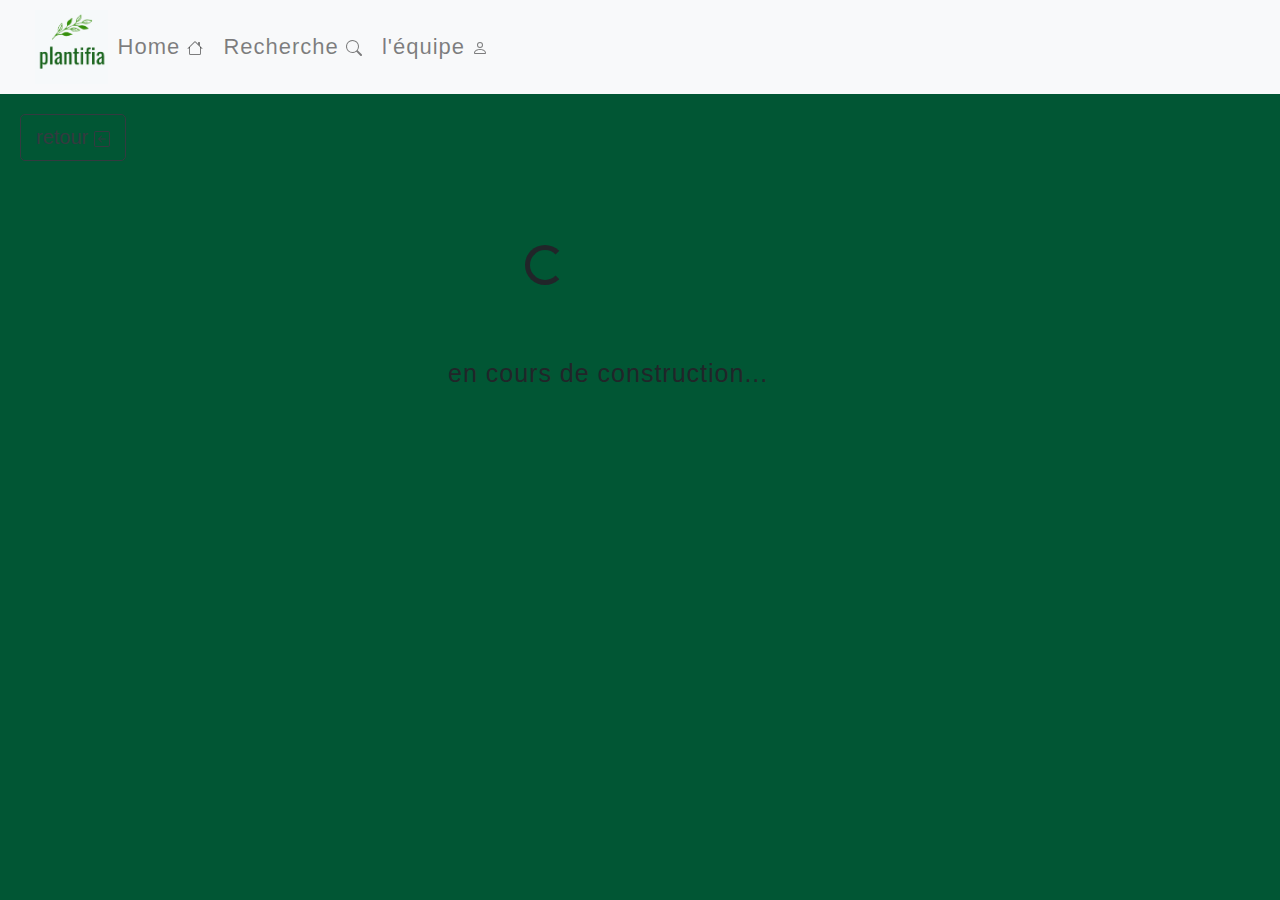
==== bouleaux.html @ e46661c9 "Add files via upload" ====
<!DOCTYPE html>
<html>
    <html lang="fr">
  <head>
    <meta name="viewport" content="width=device-width, initial-scale=0, user-scalable=1">
    <link rel="stylesheet" href="https://stackpath.bootstrapcdn.com/bootstrap/4.3.1/css/bootstrap.min.css" integrity="sha384-ggOyR0iXCbMQv3Xipma34MD+dH/1fQ784/j6cY/iJTQUOhcWr7x9JvoRxT2MZw1T" crossorigin="anonymous">
    <link rel="icon" type="image/png" sizes="16x16"  href="images/favicon-16x16.png">
    <meta charset="utf-8">
    <title>L'écipe</title>
  </head>
  <body>

    <header>
      <nav class="navbar navbar-expand-lg navbar-light bg-light">
        <div class="container-fluid">
          <img src="images/logo.PNG" class="logo" alt="logo.png"></td>
          <button class="navbar-toggler" type="button" data-bs-toggle="collapse" data-bs-target="#navbarNavAltMarkup" aria-controls="navbarNavAltMarkup" aria-expanded="false" aria-label="Toggle navigation">
            <span class="navbar-toggler-icon"></span>
          </button>
          <div class="collapse navbar-collapse" id="navbarNavAltMarkup">
            <div class="navbar-nav">
              <a class="nav-link" aria-current="" href="index.html">Home
                <svg xmlns="http://www.w3.org/2000/svg" width="16" height="16" fill="currentColor" class="bi bi-house" viewBox="0 0 16 16">
                  <path fill-rule="evenodd" d="M2 13.5V7h1v6.5a.5.5 0 0 0 .5.5h9a.5.5 0 0 0 .5-.5V7h1v6.5a1.5 1.5 0 0 1-1.5 1.5h-9A1.5 1.5 0 0 1 2 13.5zm11-11V6l-2-2V2.5a.5.5 0 0 1 .5-.5h1a.5.5 0 0 1 .5.5z"/>
                  <path fill-rule="evenodd" d="M7.293 1.5a1 1 0 0 1 1.414 0l6.647 6.646a.5.5 0 0 1-.708.708L8 2.207 1.354 8.854a.5.5 0 1 1-.708-.708L7.293 1.5z"/>
                </svg>
              </a>
              <a class="nav-link" href="recherche.html">Recherche
                <svg xmlns="http://www.w3.org/2000/svg" width="16" height="16" fill="currentColor" class="bi bi-search" viewBox="0 0 16 16">
                  <path d="M11.742 10.344a6.5 6.5 0 1 0-1.397 1.398h-.001c.03.04.062.078.098.115l3.85 3.85a1 1 0 0 0 1.415-1.414l-3.85-3.85a1.007 1.007 0 0 0-.115-.1zM12 6.5a5.5 5.5 0 1 1-11 0 5.5 5.5 0 0 1 11 0z"/>
                </svg>
              </a>
              <a class="nav-link" href="ecipe.html">l'équipe
                <svg xmlns="http://www.w3.org/2000/svg" width="16" height="16" fill="currentColor" class="bi bi-person" viewBox="0 0 16 16">
                  <path d="M8 8a3 3 0 1 0 0-6 3 3 0 0 0 0 6zm2-3a2 2 0 1 1-4 0 2 2 0 0 1 4 0zm4 8c0 1-1 1-1 1H3s-1 0-1-1 1-4 6-4 6 3 6 4zm-1-.004c-.001-.246-.154-.986-.832-1.664C11.516 10.68 10.289 10 8 10c-2.29 0-3.516.68-4.168 1.332-.678.678-.83 1.418-.832 1.664h10z"/>
                </svg>
              </a>
              <a class="nav-link disabled"></a>
            </div>
          </div>
        </div>
      </nav>
    </header>
      
          <div class="exit">
        <button type="button" class="btn btn-outline-dark" onclick="location.href='recherche.html';" >retour
          <svg xmlns="http://www.w3.org/2000/svg" width="16" height="16" fill="currentColor" class="bi bi-arrow-left-square" viewBox="0 0 16 16">
            <path fill-rule="evenodd" d="M15 2a1 1 0 0 0-1-1H2a1 1 0 0 0-1 1v12a1 1 0 0 0 1 1h12a1 1 0 0 0 1-1V2zM0 2a2 2 0 0 1 2-2h12a2 2 0 0 1 2 2v12a2 2 0 0 1-2 2H2a2 2 0 0 1-2-2V2zm11.5 5.5a.5.5 0 0 1 0 1H5.707l2.147 2.146a.5.5 0 0 1-.708.708l-3-3a.5.5 0 0 1 0-.708l3-3a.5.5 0 1 1 .708.708L5.707 7.5H11.5z"/>
          </svg>
        </button>
      </div>
      <div class="spinner-border" role="status">
        <span class="visually-hidden"></span>
      </div>

      <div class='construction'>
      <p>en cours de construction...</p>
      </div>

    </div>

  </body>

  <link href="styles/bouleaux.css" rel="stylesheet" type="text/css">

  <script src="scripts/main.js"></script>

</html>
---- styles/bouleaux.css ----
html {
    font-size: 20px; /* px signifie 'pixels': la taille de base pour la police est désormais 10 pixels de haut  */
    font-family: 'Oswald', sans-serif;
  }
  h1 {
    font-size: 80px;
    text-align: center;
    padding: 20px 0;
    color: #ffffff;
    text-shadow: 3px 3px 1px rgb(28, 90, 44)
  }
  p, li {
    font-size: 25px;
    line-height: 1;
    letter-spacing: 1px;
  }
  a {
    font-size: 22px;
    line-height: 2;
    letter-spacing: 1px;
    transition-duration: 0.5s;
    }
    a:hover{
    letter-spacing: 5px;
    }
  body {
    font-size: 60px;
    margin: 0 auto;
    background-color: #015634;
  };
  
  h2 {
    font-size: 20px;
    line-height: 2;
    letter-spacing: 1px;
  }
  
  div {
    font-size: 20px;
    line-height: 2;
    letter-spacing: 1px;
  }
  link {
    font-size: 20px;
    font-family: 'Open Sans Condensed', sans-serif;
    background-color: black;
    color: #ffffff;
    border: 1px solid rgb(255, 255, 255);
  }
  .carousel {
    width: 35%;
    margin: auto;
  }
  
  .sectionCarouselPage1{
    padding: 40px 0;
  }
  
  .textPage1 {
    padding: 20px 25px;
    border: 5px solid;
    border-color: white;
    border-radius: 10px;
    margin: 0 20px;
  }
  .logo {
    width: 6%;
  }
  .collapse {
    color: black;
  }
  .textesenter{
    margin: 20px 20px;
    padding: 10px;
    border-color: white;
    border-radius: 10px;
    border: 5px solid rgb(255, 255, 255);
  }
  .fin {
    padding: 20px 20px;
  }
  .card {
    margin: 20px 20px;
  }
  .card-deck .card {
    display: -ms-flexbox;
    display: flex;
    -ms-flex: 1 0 0%;
    flex: 1 0 0%;
    -ms-flex-direction: column;
    flex-direction: column;
    margin-right: 15px;
    margin-bottom: 0;
    margin-left: 15px;
    margin: 100px;
  }
  .coclico {
    margin: 80px 80px;
  }
  p {
    margin-top: 0;
    margin-bottom: 1rem;
    padding: 0% 35%;
  }
  .spinner-border {
    margin-top: 0;
    margin-bottom: 1rem;
    margin: 5% 41%;
  }
  .exit {
    padding: 20px;
  }
  @media (max-width: 768px) {

}
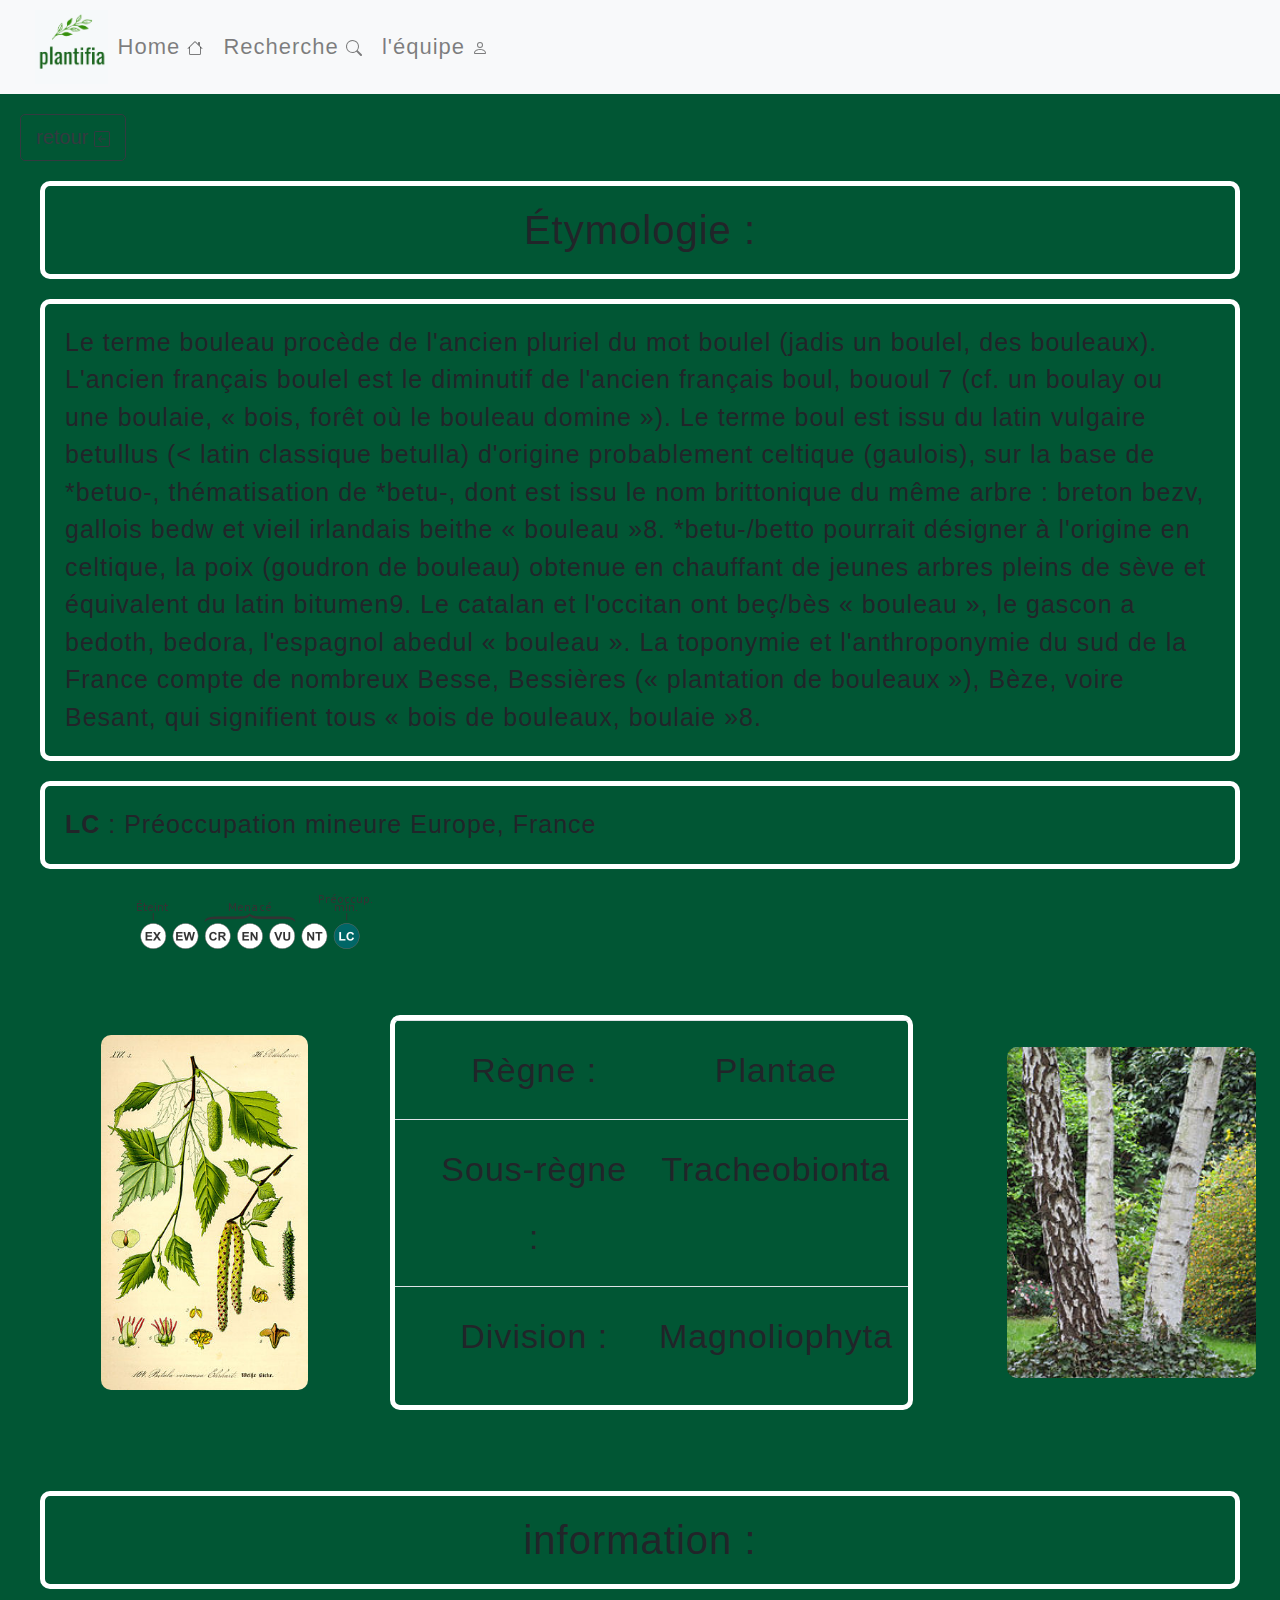
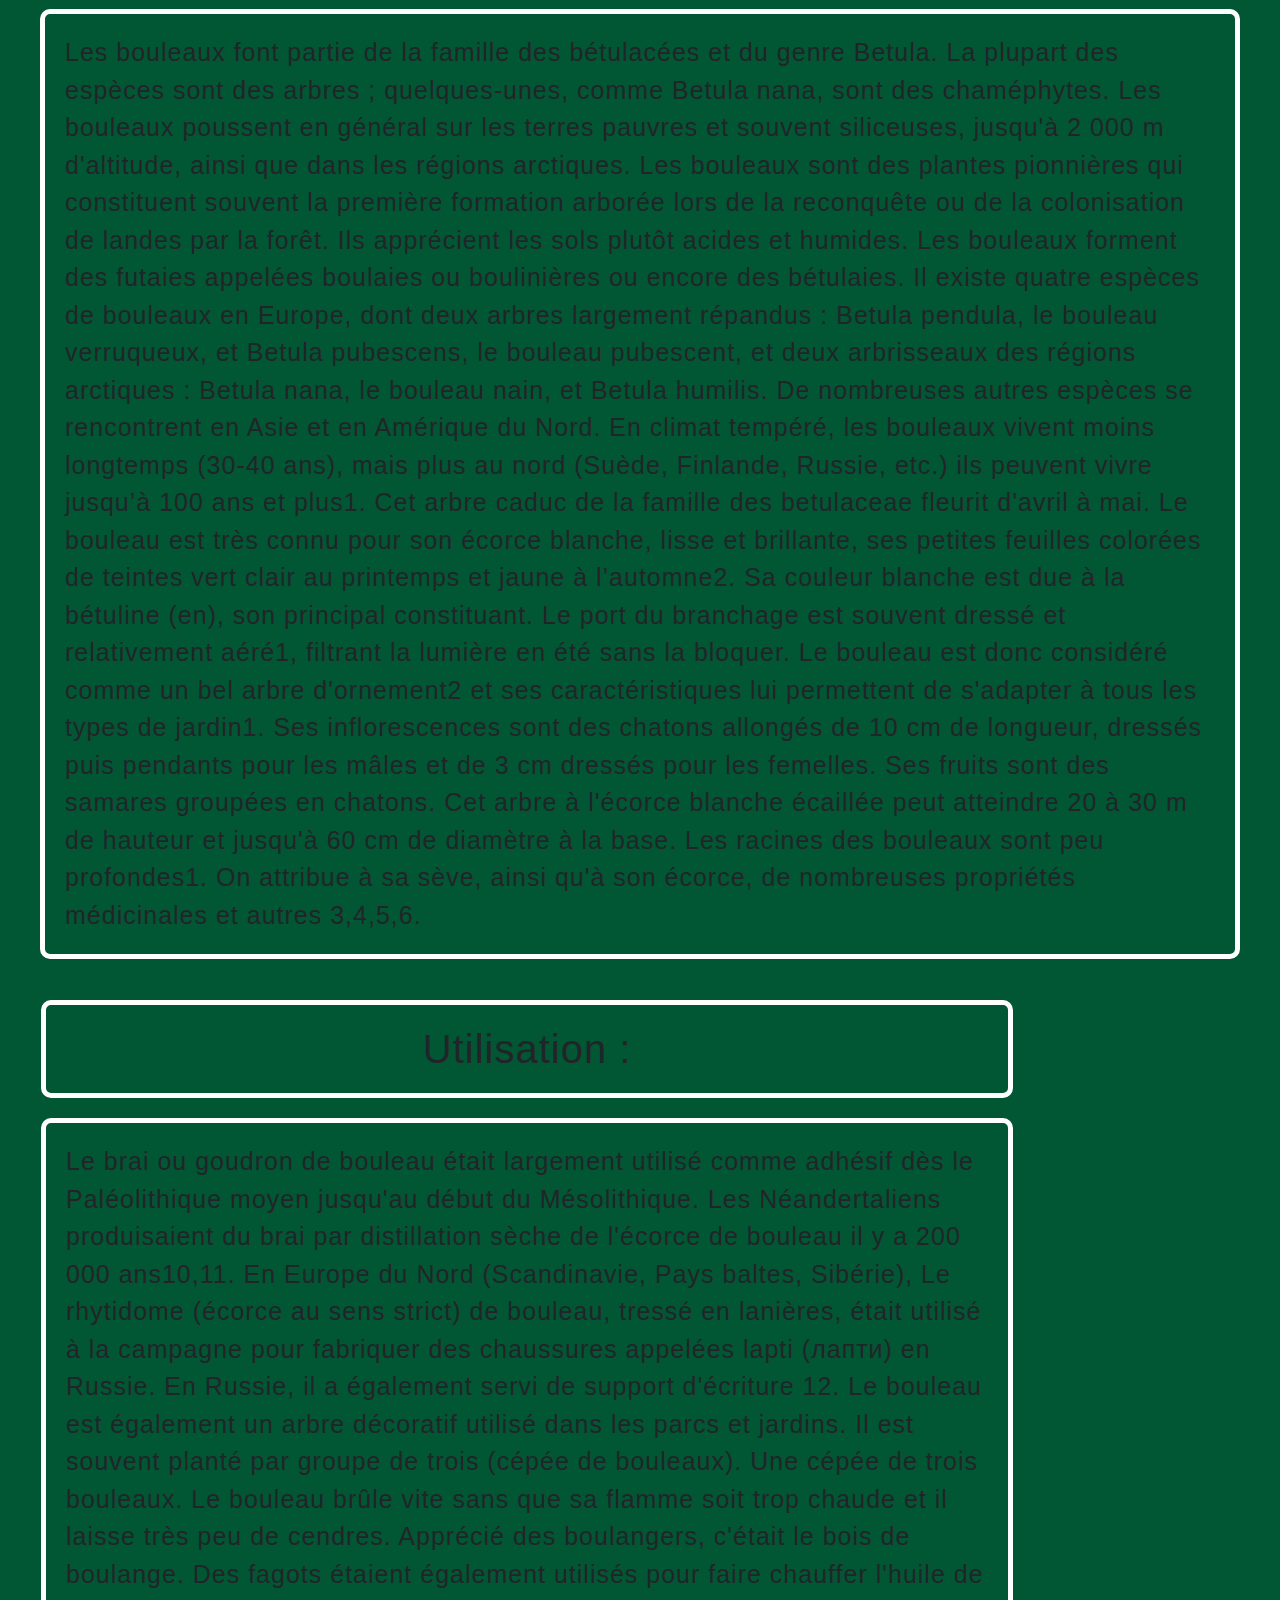
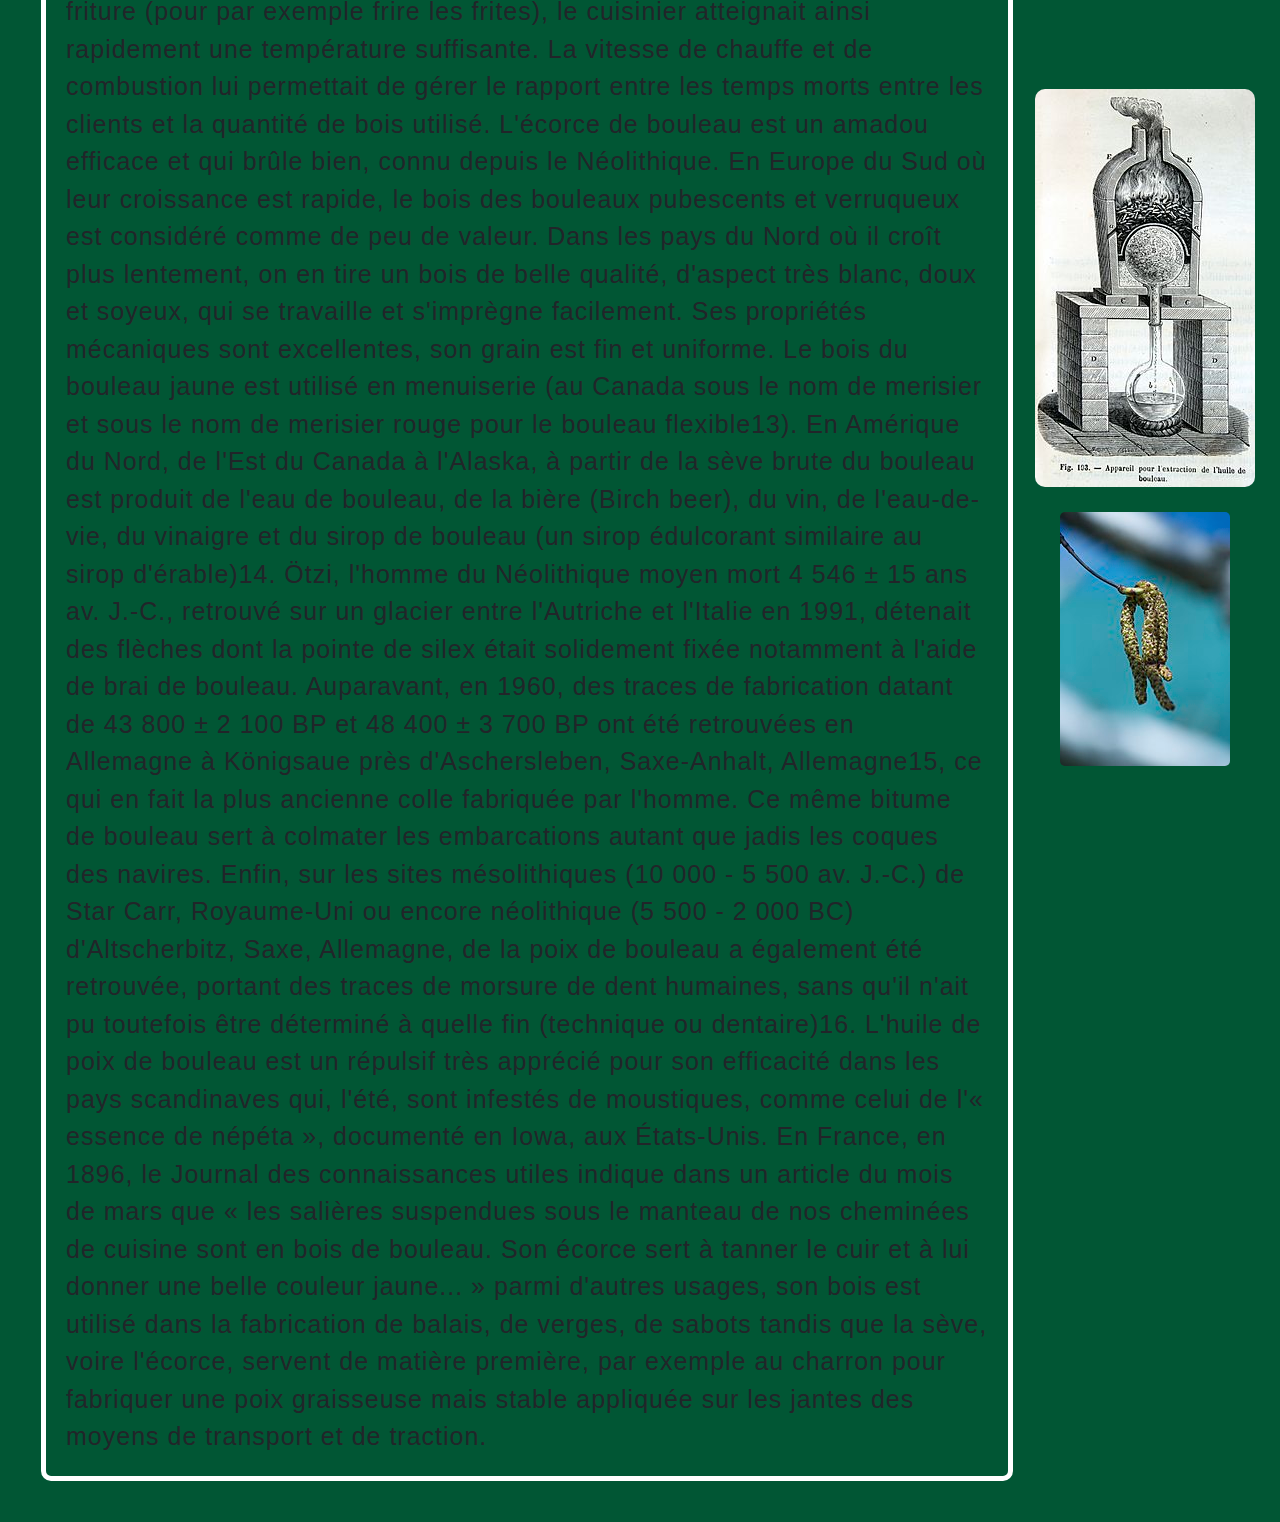
==== commit 54e4ee0c: "Add files via upload" ====
--- a/bouleaux.html
+++ b/bouleaux.html
@@ -6,7 +6,7 @@
     <link rel="stylesheet" href="https://stackpath.bootstrapcdn.com/bootstrap/4.3.1/css/bootstrap.min.css" integrity="sha384-ggOyR0iXCbMQv3Xipma34MD+dH/1fQ784/j6cY/iJTQUOhcWr7x9JvoRxT2MZw1T" crossorigin="anonymous">
     <link rel="icon" type="image/png" sizes="16x16"  href="images/favicon-16x16.png">
     <meta charset="utf-8">
-    <title>L'écipe</title>
+    <title>Bouleaux</title>
   </head>
   <body>
 
@@ -48,16 +48,99 @@
             <path fill-rule="evenodd" d="M15 2a1 1 0 0 0-1-1H2a1 1 0 0 0-1 1v12a1 1 0 0 0 1 1h12a1 1 0 0 0 1-1V2zM0 2a2 2 0 0 1 2-2h12a2 2 0 0 1 2 2v12a2 2 0 0 1-2 2H2a2 2 0 0 1-2-2V2zm11.5 5.5a.5.5 0 0 1 0 1H5.707l2.147 2.146a.5.5 0 0 1-.708.708l-3-3a.5.5 0 0 1 0-.708l3-3a.5.5 0 1 1 .708.708L5.707 7.5H11.5z"/>
           </svg>
         </button>
+
+    <h2>Étymologie :</h2>
+    <p>Le terme bouleau procède de l'ancien pluriel du mot boulel (jadis un boulel, des bouleaux). L'ancien français boulel est le diminutif de l'ancien français boul, bououl 7 (cf. un boulay ou une boulaie, « bois, forêt où le bouleau domine »). Le terme boul est issu du latin vulgaire betullus (< latin classique betulla) d'origine probablement celtique (gaulois), sur la base de *betuo-, thématisation de *betu-, dont est issu le nom brittonique du même arbre : breton bezv, gallois bedw et vieil irlandais beithe « bouleau »8. *betu-/betto pourrait désigner à l'origine en celtique, la poix (goudron de bouleau) obtenue en chauffant de jeunes arbres pleins de sève et équivalent du latin bitumen9.
+
+      Le catalan et l'occitan ont beç/bès « bouleau », le gascon a bedoth, bedora, l'espagnol abedul « bouleau ». La toponymie et l'anthroponymie du sud de la France compte de nombreux Besse, Bessières (« plantation de bouleaux »), Bèze, voire Besant, qui signifient tous « bois de bouleaux, boulaie »8.</p>
+
+      <table>
+        <td>
+          <img src="images/bouleaux3.jpg" class="bouleaux3" alt="bouleaux3.jpg">
+        </td>
+    
+          <td>
+            <div class="tabl">
+        <table class="table">
+            <tbody class="tblbody">
+              <tr class="tab1">
+                <th scope="row"></th>
+                <td>Règne :</td>
+                <td>Plantae</td>
+              </tr>
+              <tr>
+                <th scope="row"></th>
+                <td>Sous-règne :</td>
+                <td>Tracheobionta</td>
+              </tr>
+              <tr>
+                <th scope="row"></th>
+                <td>Division :</td>
+                <td>Magnoliophyta</td>
+              </tr>
+              </tbody>
+            </div>
+        </table>
+          </td>
+          <p><strong>LC</strong> : Préoccupation mineure
+            Europe, France</p>
+          <img src="images/coclico/rarter.png" class="rarter" alt="rarter.png">
+          <td>
+    
+          </td>
+          <td>
+            <img src="images/bouleaux2.jpg" class="bouleaux2" alt="bouleaux2.jpg"> 
+            </td>
+        </table>
+    
+        </td>
+      </table>
+
+    <h2>information :</h2>
+      <p>Les bouleaux font partie de la famille des bétulacées et du genre Betula. La plupart des espèces sont des arbres ; quelques-unes, comme Betula nana, sont des chaméphytes.
+
+      Les bouleaux poussent en général sur les terres pauvres et souvent siliceuses, jusqu'à 2 000 m d'altitude, ainsi que dans les régions arctiques. Les bouleaux sont des plantes pionnières qui constituent souvent la première formation arborée lors de la reconquête ou de la colonisation de landes par la forêt. Ils apprécient les sols plutôt acides et humides. Les bouleaux forment des futaies appelées boulaies ou boulinières ou encore des bétulaies.
+      
+      Il existe quatre espèces de bouleaux en Europe, dont deux arbres largement répandus : Betula pendula, le bouleau verruqueux, et Betula pubescens, le bouleau pubescent, et deux arbrisseaux des régions arctiques : Betula nana, le bouleau nain, et Betula humilis. De nombreuses autres espèces se rencontrent en Asie et en Amérique du Nord.
+      
+      En climat tempéré, les bouleaux vivent moins longtemps (30-40 ans), mais plus au nord (Suède, Finlande, Russie, etc.) ils peuvent vivre jusqu’à 100 ans et plus1.
+      
+      Cet arbre caduc de la famille des betulaceae fleurit d'avril à mai. Le bouleau est très connu pour son écorce blanche, lisse et brillante, ses petites feuilles colorées de teintes vert clair au printemps et jaune à l’automne2. Sa couleur blanche est due à la bétuline (en), son principal constituant. Le port du branchage est souvent dressé et relativement aéré1, filtrant la lumière en été sans la bloquer. Le bouleau est donc considéré comme un bel arbre d'ornement2 et ses caractéristiques lui permettent de s'adapter à tous les types de jardin1. Ses inflorescences sont des chatons allongés de 10 cm de longueur, dressés puis pendants pour les mâles et de 3 cm dressés pour les femelles. Ses fruits sont des samares groupées en chatons. Cet arbre à l'écorce blanche écaillée peut atteindre 20 à 30 m de hauteur et jusqu'à 60 cm de diamètre à la base. Les racines des bouleaux sont peu profondes1. On attribue à sa sève, ainsi qu'à son écorce, de nombreuses propriétés médicinales et autres 3,4,5,6.</p>
+
+      <table>
+        <td>
+          <h2>Utilisation :</h2>
+            <p>Le brai ou goudron de bouleau était largement utilisé comme adhésif dès le Paléolithique moyen jusqu'au début du Mésolithique. Les Néandertaliens produisaient du brai par distillation sèche de l'écorce de bouleau il y a 200 000 ans10,11.
+
+              En Europe du Nord (Scandinavie, Pays baltes, Sibérie), Le rhytidome (écorce au sens strict) de bouleau, tressé en lanières, était utilisé à la campagne pour fabriquer des chaussures appelées lapti (лапти) en Russie. En Russie, il a également servi de support d'écriture 12.
+              
+              Le bouleau est également un arbre décoratif utilisé dans les parcs et jardins. Il est souvent planté par groupe de trois (cépée de bouleaux).
+              
+              
+              Une cépée de trois bouleaux.
+              Le bouleau brûle vite sans que sa flamme soit trop chaude et il laisse très peu de cendres. Apprécié des boulangers, c'était le bois de boulange. Des fagots étaient également utilisés pour faire chauffer l'huile de friture (pour par exemple frire les frites), le cuisinier atteignait ainsi rapidement une température suffisante. La vitesse de chauffe et de combustion lui permettait de gérer le rapport entre les temps morts entre les clients et la quantité de bois utilisé.
+              
+              L'écorce de bouleau est un amadou efficace et qui brûle bien, connu depuis le Néolithique.
+              
+              En Europe du Sud où leur croissance est rapide, le bois des bouleaux pubescents et verruqueux est considéré comme de peu de valeur. Dans les pays du Nord où il croît plus lentement, on en tire un bois de belle qualité, d'aspect très blanc, doux et soyeux, qui se travaille et s'imprègne facilement. Ses propriétés mécaniques sont excellentes, son grain est fin et uniforme.
+              
+              Le bois du bouleau jaune est utilisé en menuiserie (au Canada sous le nom de merisier et sous le nom de merisier rouge pour le bouleau flexible13).
+              
+              En Amérique du Nord, de l'Est du Canada à l'Alaska, à partir de la sève brute du bouleau est produit de l'eau de bouleau, de la bière (Birch beer), du vin, de l'eau-de-vie, du vinaigre et du sirop de bouleau (un sirop édulcorant similaire au sirop d'érable)14.
+              
+              Ötzi, l'homme du Néolithique moyen mort 4 546 ± 15 ans av. J.-C., retrouvé sur un glacier entre l'Autriche et l'Italie en 1991, détenait des flèches dont la pointe de silex était solidement fixée notamment à l'aide de brai de bouleau. Auparavant, en 1960, des traces de fabrication datant de 43 800 ± 2 100 BP et 48 400 ± 3 700 BP ont été retrouvées en Allemagne à Königsaue près d'Aschersleben, Saxe-Anhalt, Allemagne15, ce qui en fait la plus ancienne colle fabriquée par l'homme. Ce même bitume de bouleau sert à colmater les embarcations autant que jadis les coques des navires. Enfin, sur les sites mésolithiques (10 000 - 5 500 av. J.-C.) de Star Carr, Royaume-Uni ou encore néolithique (5 500 - 2 000 BC) d'Altscherbitz, Saxe, Allemagne, de la poix de bouleau a également été retrouvée, portant des traces de morsure de dent humaines, sans qu'il n'ait pu toutefois être déterminé à quelle fin (technique ou dentaire)16.
+              
+              L'huile de poix de bouleau est un répulsif très apprécié pour son efficacité dans les pays scandinaves qui, l'été, sont infestés de moustiques, comme celui de l'« essence de népéta », documenté en Iowa, aux États-Unis.
+              
+              En France, en 1896, le Journal des connaissances utiles indique dans un article du mois de mars que « les salières suspendues sous le manteau de nos cheminées de cuisine sont en bois de bouleau. Son écorce sert à tanner le cuir et à lui donner une belle couleur jaune... » parmi d'autres usages, son bois est utilisé dans la fabrication de balais, de verges, de sabots tandis que la sève, voire l'écorce, servent de matière première, par exemple au charron pour fabriquer une poix graisseuse mais stable appliquée sur les jantes des moyens de transport et de traction.</p>
+          </td>
+          <td>
+            <img src="images/bouleaux4.jpg" class="bouleaux4" alt="bouleaux4.jpg">
+
+            <img src="images/bouleaux5.jpg" class="bouleaux5" alt="bouleaux5.jpg">
+          </td>
+        </table>
       </div>
-      <div class="spinner-border" role="status">
-        <span class="visually-hidden"></span>
-      </div>
-
-      <div class='construction'>
-      <p>en cours de construction...</p>
-      </div>
-
-    </div>
 
   </body>
 
--- a/styles/bouleaux.css
+++ b/styles/bouleaux.css
@@ -11,30 +11,21 @@
   }
   p, li {
     font-size: 25px;
-    line-height: 1;
+    line-height: 1.5;
     letter-spacing: 1px;
   }
-  a {
-    font-size: 22px;
-    line-height: 2;
-    letter-spacing: 1px;
-    transition-duration: 0.5s;
-    }
-    a:hover{
-    letter-spacing: 5px;
-    }
   body {
     font-size: 60px;
     margin: 0 auto;
     background-color: #015634;
   };
-  
+
   h2 {
     font-size: 20px;
     line-height: 2;
     letter-spacing: 1px;
   }
-  
+
   div {
     font-size: 20px;
     line-height: 2;
@@ -47,15 +38,11 @@
     color: #ffffff;
     border: 1px solid rgb(255, 255, 255);
   }
-  .carousel {
-    width: 35%;
-    margin: auto;
-  }
-  
+
   .sectionCarouselPage1{
     padding: 40px 0;
   }
-  
+
   .textPage1 {
     padding: 20px 25px;
     border: 5px solid;
@@ -76,6 +63,15 @@
     border-radius: 10px;
     border: 5px solid rgb(255, 255, 255);
   }
+  a {
+    font-size: 22px;
+    line-height: 2;
+    letter-spacing: 1px;
+    transition-duration: 0.5s;
+    }
+    a:hover{
+    letter-spacing: 5px;
+    }
   .fin {
     padding: 20px 20px;
   }
@@ -94,22 +90,54 @@
     margin-left: 15px;
     margin: 100px;
   }
-  .coclico {
-    margin: 80px 80px;
-  }
   p {
     margin-top: 0;
     margin-bottom: 1rem;
-    padding: 0% 35%;
-  }
-  .spinner-border {
-    margin-top: 0;
-    margin-bottom: 1rem;
-    margin: 5% 41%;
+    margin: 20px;
+    border-radius: 10px;
+    border: 5px solid rgb(255, 255, 255);
+    padding: 20px;
   }
   .exit {
     padding: 20px;
   }
+  .h2, h2 {
+    text-align: center;
+    margin: 20px;
+    border-radius: 10px;
+    border: 5px solid rgb(255, 255, 255);
+    padding: 20px;
+  }
+  .bouleaux2 {
+    border-radius: 10px;
+    margin: 80px;
+    width: 75%;
+  }
+  .bouleaux3 {
+    width: 95%;
+    padding: 80px;
+    border-radius: 90px;
+  }
+  .tabl {
+    text-align: center;
+    margin: 20px 10px 20px -20px;
+    border-radius: 10px;
+    border: 5px solid rgb(255, 255, 255);
+    font-size: 1.7rem;
+  }
+  .fin {
+    margin: 0% 45% 0% 45%;
+    border-radius: 10px;
+  }
+  .rarter {
+    margin: 0px 110px;
+  }
   @media (max-width: 768px) {
-
+  }
+  .bouleaux5 {
+    padding: 25px;
+    border-radius: 30px;
+  }
+  .bouleaux4 {
+    border-radius: 10px;
 }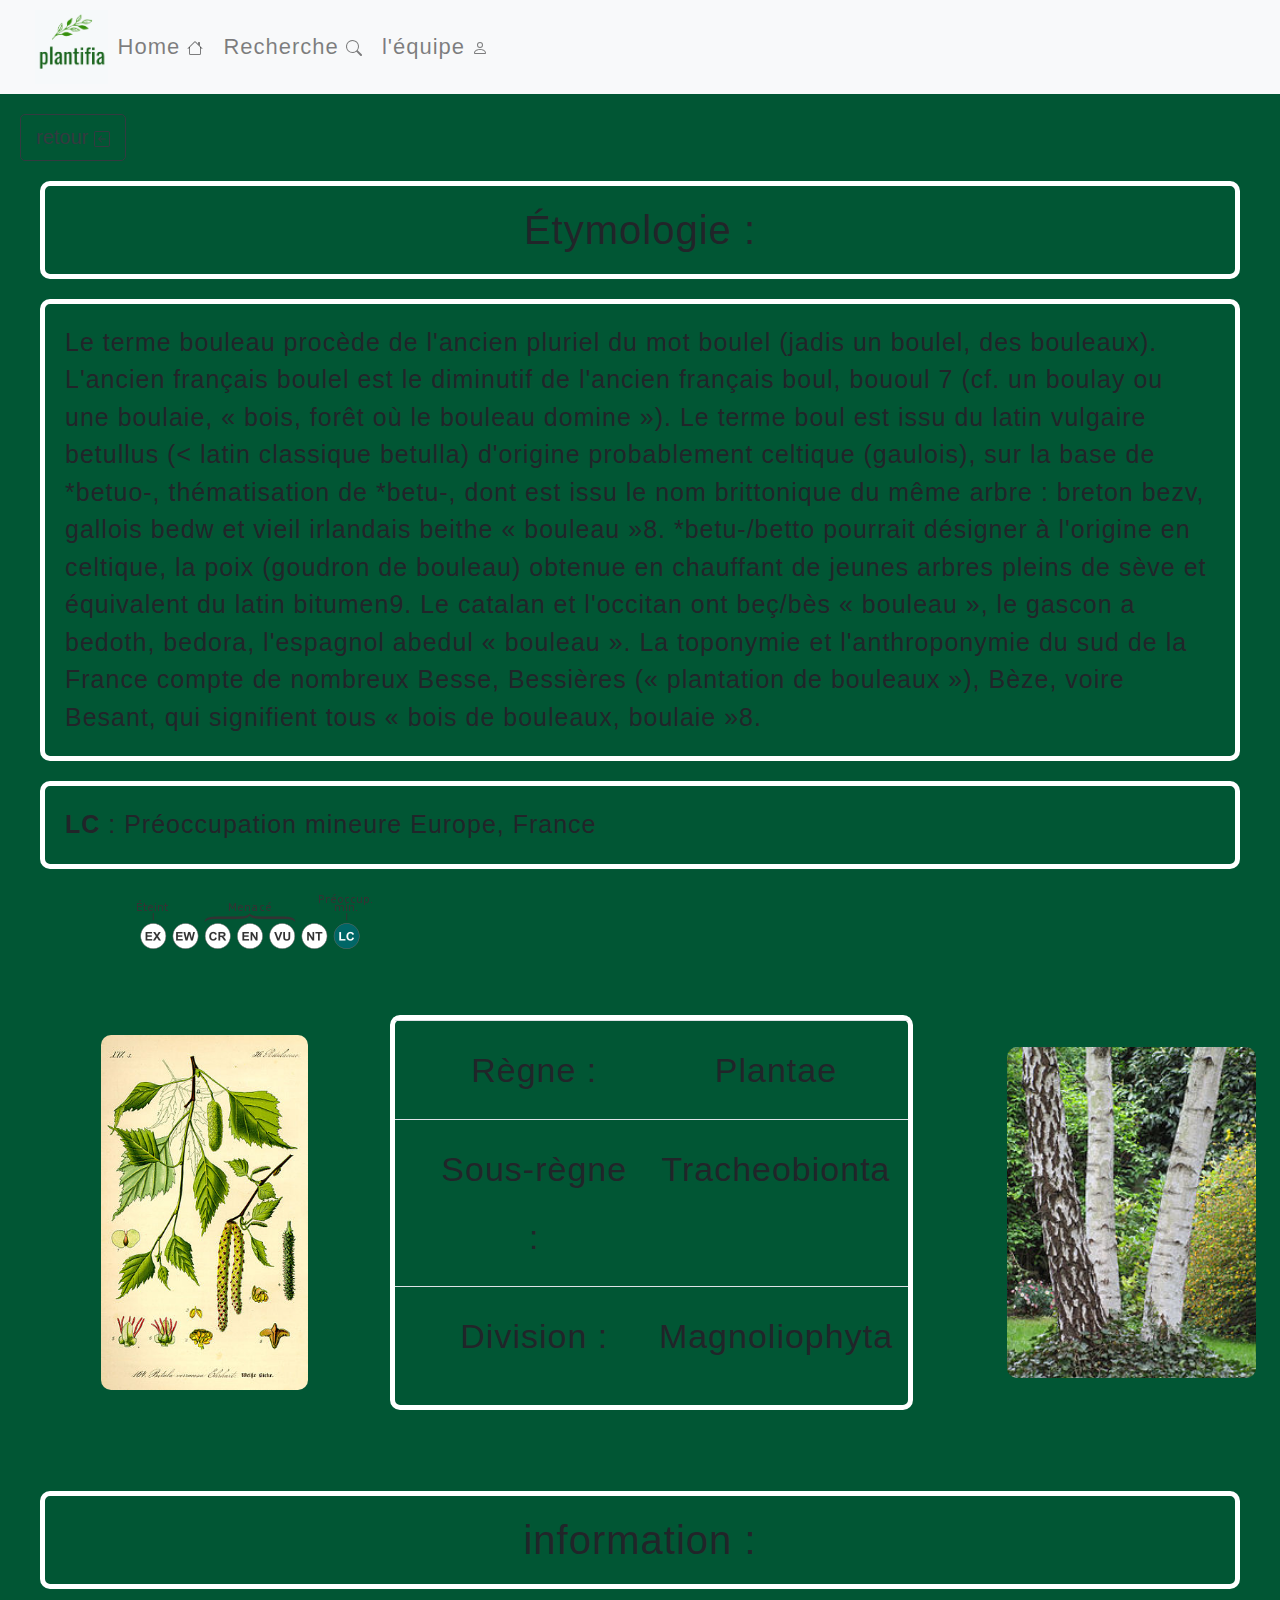
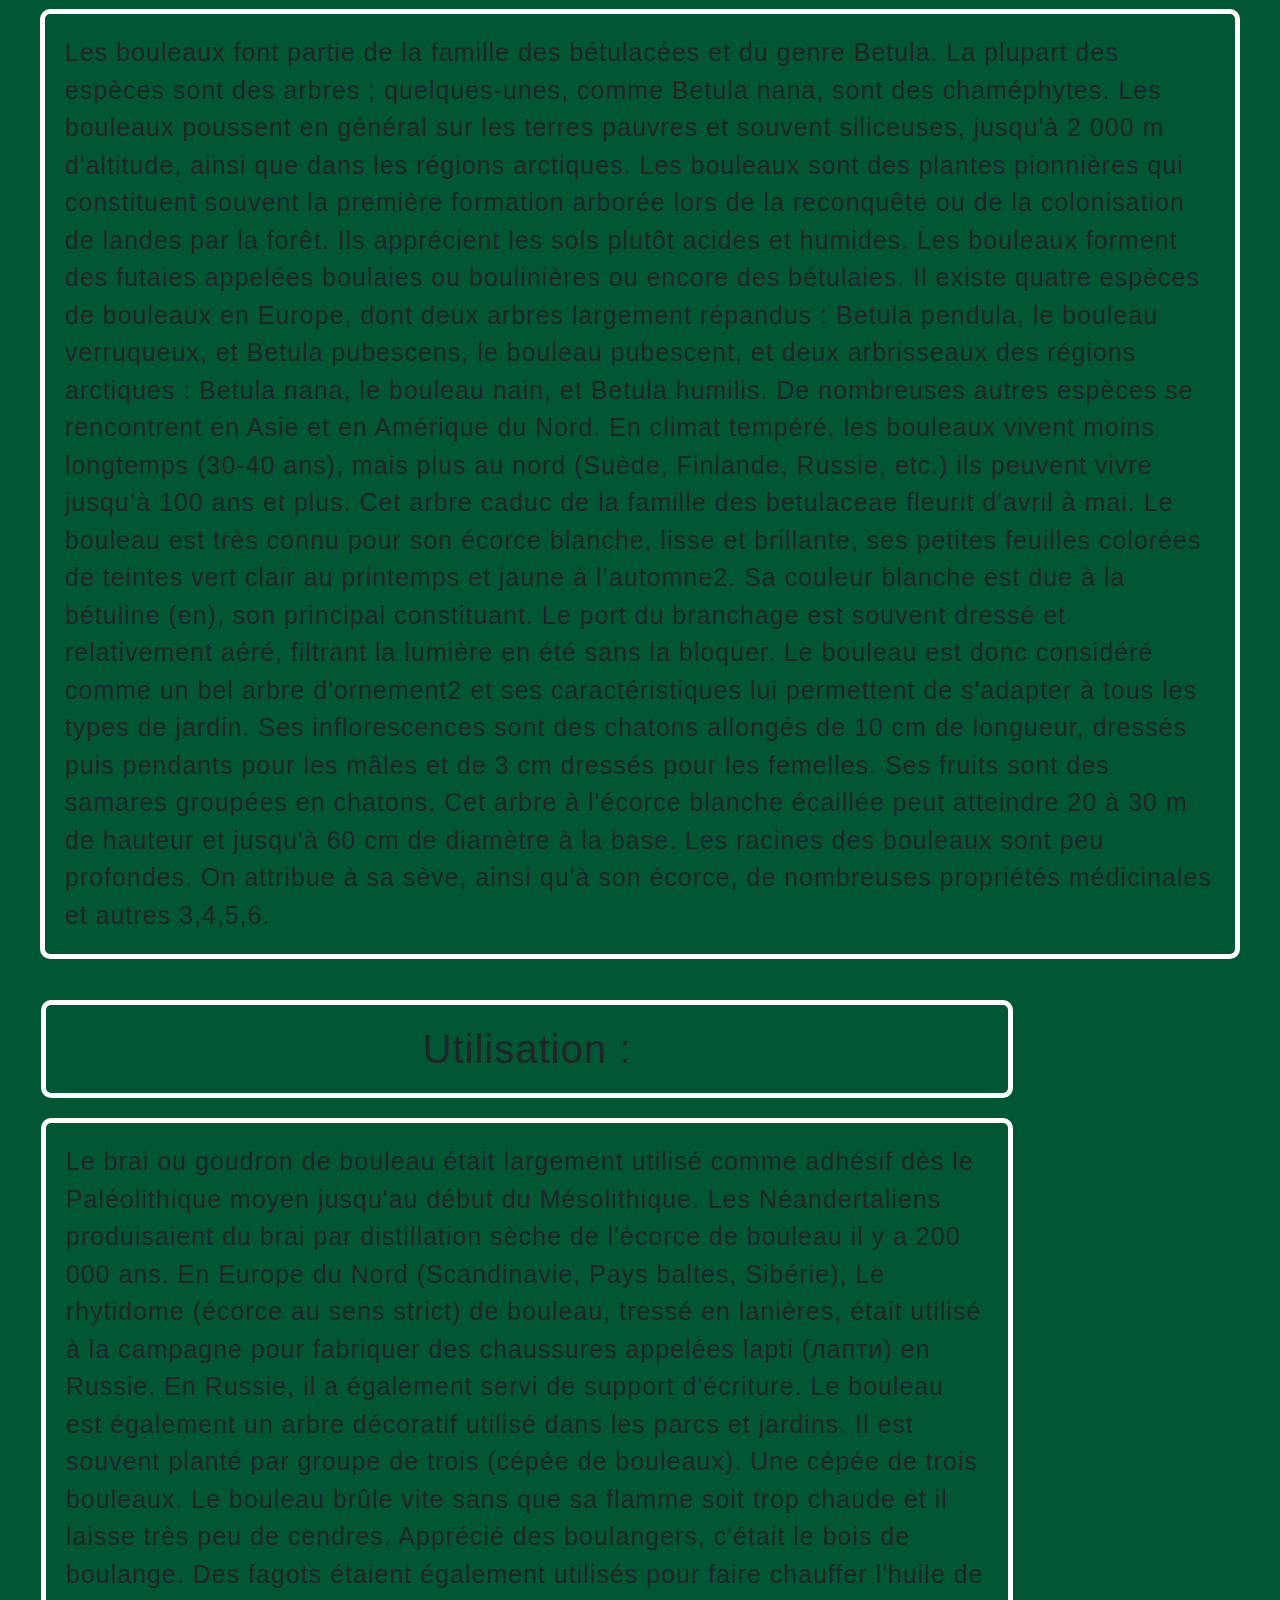
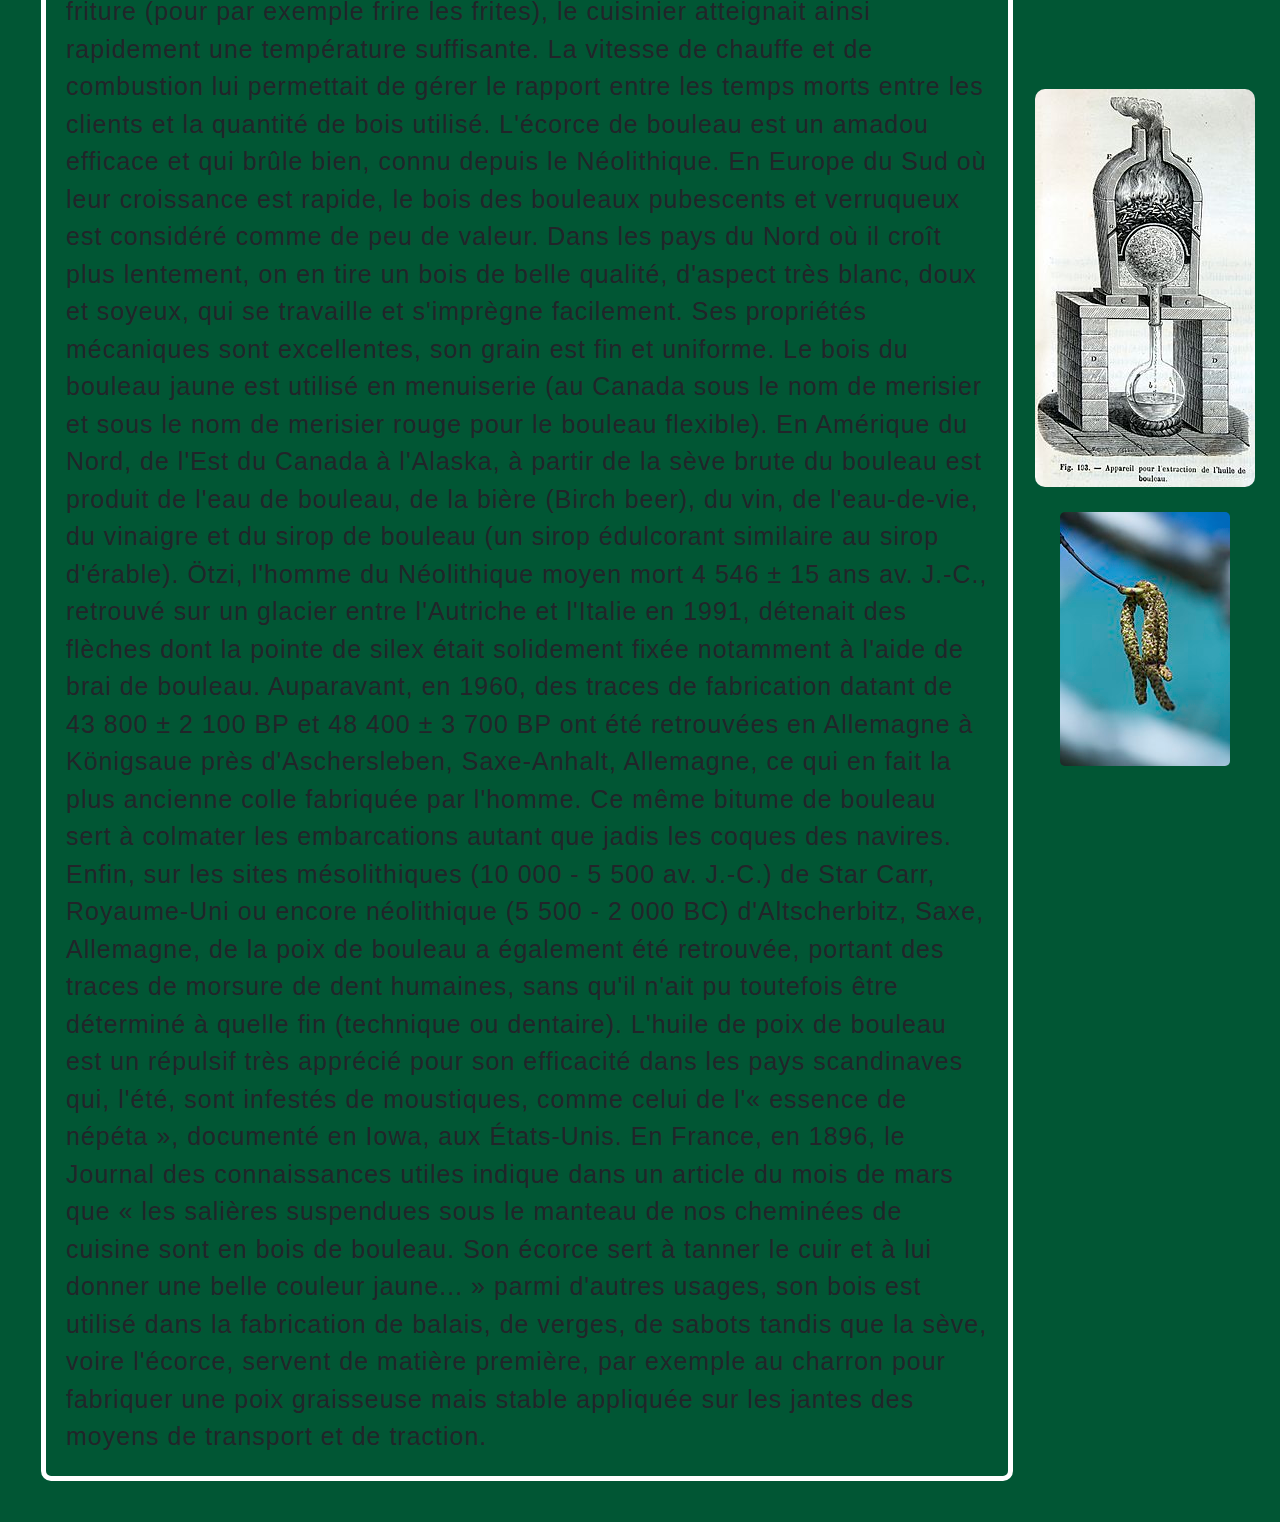
==== commit 912b45ea: "Add files via upload" ====
--- a/bouleaux.html
+++ b/bouleaux.html
@@ -6,7 +6,7 @@
     <link rel="stylesheet" href="https://stackpath.bootstrapcdn.com/bootstrap/4.3.1/css/bootstrap.min.css" integrity="sha384-ggOyR0iXCbMQv3Xipma34MD+dH/1fQ784/j6cY/iJTQUOhcWr7x9JvoRxT2MZw1T" crossorigin="anonymous">
     <link rel="icon" type="image/png" sizes="16x16"  href="images/favicon-16x16.png">
     <meta charset="utf-8">
-    <title>Bouleaux</title>
+    <title>Bouleau</title>
   </head>
   <body>
 
@@ -103,16 +103,16 @@
       
       Il existe quatre espèces de bouleaux en Europe, dont deux arbres largement répandus : Betula pendula, le bouleau verruqueux, et Betula pubescens, le bouleau pubescent, et deux arbrisseaux des régions arctiques : Betula nana, le bouleau nain, et Betula humilis. De nombreuses autres espèces se rencontrent en Asie et en Amérique du Nord.
       
-      En climat tempéré, les bouleaux vivent moins longtemps (30-40 ans), mais plus au nord (Suède, Finlande, Russie, etc.) ils peuvent vivre jusqu’à 100 ans et plus1.
+      En climat tempéré, les bouleaux vivent moins longtemps (30-40 ans), mais plus au nord (Suède, Finlande, Russie, etc.) ils peuvent vivre jusqu’à 100 ans et plus.
       
-      Cet arbre caduc de la famille des betulaceae fleurit d'avril à mai. Le bouleau est très connu pour son écorce blanche, lisse et brillante, ses petites feuilles colorées de teintes vert clair au printemps et jaune à l’automne2. Sa couleur blanche est due à la bétuline (en), son principal constituant. Le port du branchage est souvent dressé et relativement aéré1, filtrant la lumière en été sans la bloquer. Le bouleau est donc considéré comme un bel arbre d'ornement2 et ses caractéristiques lui permettent de s'adapter à tous les types de jardin1. Ses inflorescences sont des chatons allongés de 10 cm de longueur, dressés puis pendants pour les mâles et de 3 cm dressés pour les femelles. Ses fruits sont des samares groupées en chatons. Cet arbre à l'écorce blanche écaillée peut atteindre 20 à 30 m de hauteur et jusqu'à 60 cm de diamètre à la base. Les racines des bouleaux sont peu profondes1. On attribue à sa sève, ainsi qu'à son écorce, de nombreuses propriétés médicinales et autres 3,4,5,6.</p>
+      Cet arbre caduc de la famille des betulaceae fleurit d'avril à mai. Le bouleau est très connu pour son écorce blanche, lisse et brillante, ses petites feuilles colorées de teintes vert clair au printemps et jaune à l’automne2. Sa couleur blanche est due à la bétuline (en), son principal constituant. Le port du branchage est souvent dressé et relativement aéré, filtrant la lumière en été sans la bloquer. Le bouleau est donc considéré comme un bel arbre d'ornement2 et ses caractéristiques lui permettent de s'adapter à tous les types de jardin. Ses inflorescences sont des chatons allongés de 10 cm de longueur, dressés puis pendants pour les mâles et de 3 cm dressés pour les femelles. Ses fruits sont des samares groupées en chatons. Cet arbre à l'écorce blanche écaillée peut atteindre 20 à 30 m de hauteur et jusqu'à 60 cm de diamètre à la base. Les racines des bouleaux sont peu profondes. On attribue à sa sève, ainsi qu'à son écorce, de nombreuses propriétés médicinales et autres 3,4,5,6.</p>
 
       <table>
         <td>
           <h2>Utilisation :</h2>
-            <p>Le brai ou goudron de bouleau était largement utilisé comme adhésif dès le Paléolithique moyen jusqu'au début du Mésolithique. Les Néandertaliens produisaient du brai par distillation sèche de l'écorce de bouleau il y a 200 000 ans10,11.
+            <p>Le brai ou goudron de bouleau était largement utilisé comme adhésif dès le Paléolithique moyen jusqu'au début du Mésolithique. Les Néandertaliens produisaient du brai par distillation sèche de l'écorce de bouleau il y a 200 000 ans.
 
-              En Europe du Nord (Scandinavie, Pays baltes, Sibérie), Le rhytidome (écorce au sens strict) de bouleau, tressé en lanières, était utilisé à la campagne pour fabriquer des chaussures appelées lapti (лапти) en Russie. En Russie, il a également servi de support d'écriture 12.
+              En Europe du Nord (Scandinavie, Pays baltes, Sibérie), Le rhytidome (écorce au sens strict) de bouleau, tressé en lanières, était utilisé à la campagne pour fabriquer des chaussures appelées lapti (лапти) en Russie. En Russie, il a également servi de support d'écriture.
               
               Le bouleau est également un arbre décoratif utilisé dans les parcs et jardins. Il est souvent planté par groupe de trois (cépée de bouleaux).
               
@@ -124,11 +124,11 @@
               
               En Europe du Sud où leur croissance est rapide, le bois des bouleaux pubescents et verruqueux est considéré comme de peu de valeur. Dans les pays du Nord où il croît plus lentement, on en tire un bois de belle qualité, d'aspect très blanc, doux et soyeux, qui se travaille et s'imprègne facilement. Ses propriétés mécaniques sont excellentes, son grain est fin et uniforme.
               
-              Le bois du bouleau jaune est utilisé en menuiserie (au Canada sous le nom de merisier et sous le nom de merisier rouge pour le bouleau flexible13).
+              Le bois du bouleau jaune est utilisé en menuiserie (au Canada sous le nom de merisier et sous le nom de merisier rouge pour le bouleau flexible).
               
-              En Amérique du Nord, de l'Est du Canada à l'Alaska, à partir de la sève brute du bouleau est produit de l'eau de bouleau, de la bière (Birch beer), du vin, de l'eau-de-vie, du vinaigre et du sirop de bouleau (un sirop édulcorant similaire au sirop d'érable)14.
+              En Amérique du Nord, de l'Est du Canada à l'Alaska, à partir de la sève brute du bouleau est produit de l'eau de bouleau, de la bière (Birch beer), du vin, de l'eau-de-vie, du vinaigre et du sirop de bouleau (un sirop édulcorant similaire au sirop d'érable).
               
-              Ötzi, l'homme du Néolithique moyen mort 4 546 ± 15 ans av. J.-C., retrouvé sur un glacier entre l'Autriche et l'Italie en 1991, détenait des flèches dont la pointe de silex était solidement fixée notamment à l'aide de brai de bouleau. Auparavant, en 1960, des traces de fabrication datant de 43 800 ± 2 100 BP et 48 400 ± 3 700 BP ont été retrouvées en Allemagne à Königsaue près d'Aschersleben, Saxe-Anhalt, Allemagne15, ce qui en fait la plus ancienne colle fabriquée par l'homme. Ce même bitume de bouleau sert à colmater les embarcations autant que jadis les coques des navires. Enfin, sur les sites mésolithiques (10 000 - 5 500 av. J.-C.) de Star Carr, Royaume-Uni ou encore néolithique (5 500 - 2 000 BC) d'Altscherbitz, Saxe, Allemagne, de la poix de bouleau a également été retrouvée, portant des traces de morsure de dent humaines, sans qu'il n'ait pu toutefois être déterminé à quelle fin (technique ou dentaire)16.
+              Ötzi, l'homme du Néolithique moyen mort 4 546 ± 15 ans av. J.-C., retrouvé sur un glacier entre l'Autriche et l'Italie en 1991, détenait des flèches dont la pointe de silex était solidement fixée notamment à l'aide de brai de bouleau. Auparavant, en 1960, des traces de fabrication datant de 43 800 ± 2 100 BP et 48 400 ± 3 700 BP ont été retrouvées en Allemagne à Königsaue près d'Aschersleben, Saxe-Anhalt, Allemagne, ce qui en fait la plus ancienne colle fabriquée par l'homme. Ce même bitume de bouleau sert à colmater les embarcations autant que jadis les coques des navires. Enfin, sur les sites mésolithiques (10 000 - 5 500 av. J.-C.) de Star Carr, Royaume-Uni ou encore néolithique (5 500 - 2 000 BC) d'Altscherbitz, Saxe, Allemagne, de la poix de bouleau a également été retrouvée, portant des traces de morsure de dent humaines, sans qu'il n'ait pu toutefois être déterminé à quelle fin (technique ou dentaire).
               
               L'huile de poix de bouleau est un répulsif très apprécié pour son efficacité dans les pays scandinaves qui, l'été, sont infestés de moustiques, comme celui de l'« essence de népéta », documenté en Iowa, aux États-Unis.
               
